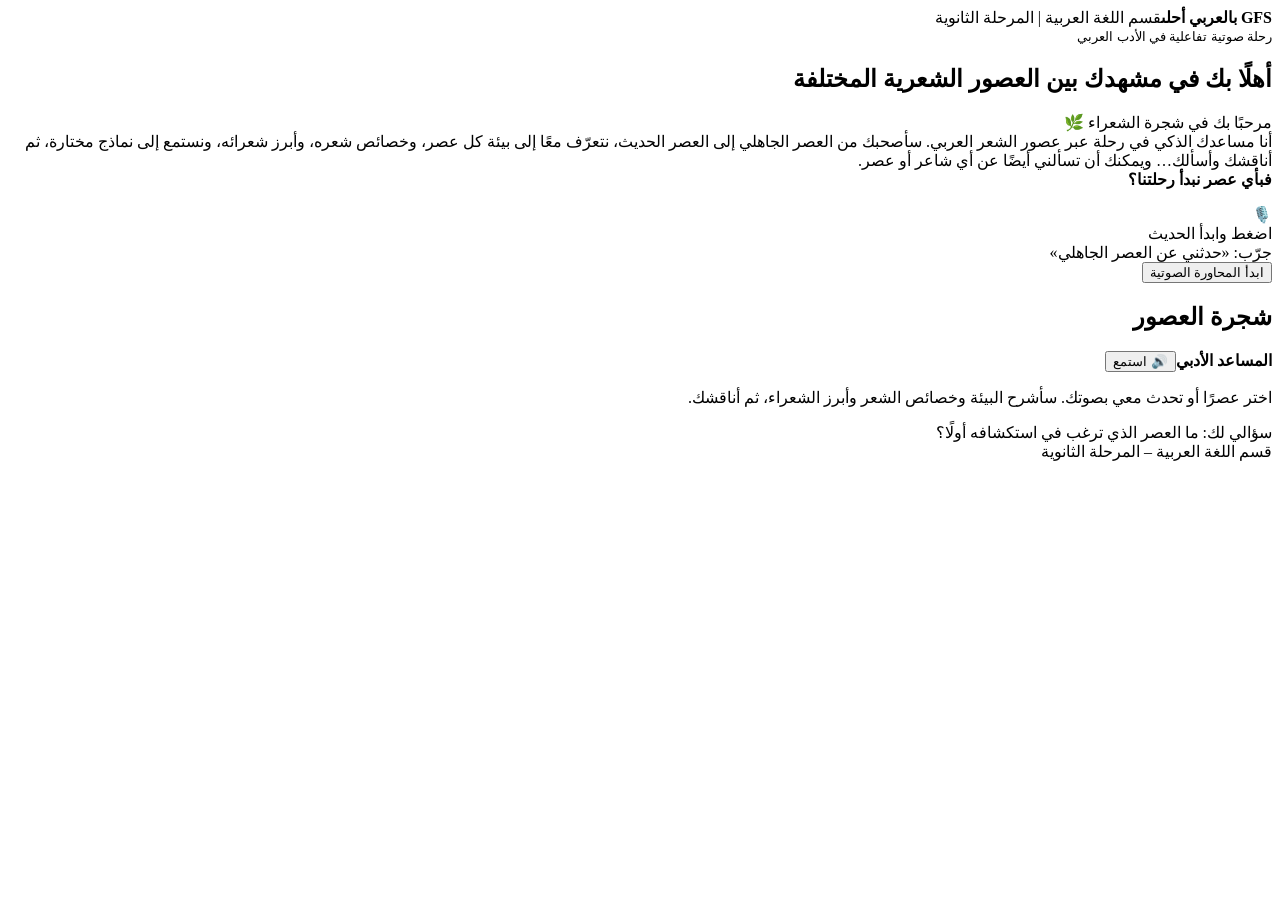
==== poetry-voice/index.html @ 99edb39f "Add Arabic poetry voice journey prototype" ====
<!doctype html><html lang="ar" dir="rtl"><head><meta charset="utf-8"><meta name="viewport" content="width=device-width,initial-scale=1"><title>شجرة الشعراء</title><link rel="stylesheet" href="styles.css"></head><body><main><header><b>GFS بالعربي أحلى</b><span>قسم اللغة العربية | المرحلة الثانوية</span></header><section class="hero"><small>رحلة صوتية تفاعلية في الأدب العربي</small><h1>أهلًا بك في مشهدك بين العصور الشعرية المختلفة</h1><p>مرحبًا بك في شجرة الشعراء 🌿<br>أنا مساعدك الذكي في رحلة عبر عصور الشعر العربي. سأصحبك من العصر الجاهلي إلى العصر الحديث، نتعرّف معًا إلى بيئة كل عصر، وخصائص شعره، وأبرز شعرائه، ونستمع إلى نماذج مختارة، ثم أناقشك وأسألك… ويمكنك أن تسألني أيضًا عن أي شاعر أو عصر.<br><strong>فبأي عصر نبدأ رحلتنا؟</strong></p></section><section class="voice"><div id="orb">🎙️</div><div id="status">اضغط وابدأ الحديث</div><div id="transcript">جرّب: «حدثني عن العصر الجاهلي»</div><button id="mic">ابدأ المحاورة الصوتية</button></section><h2>شجرة العصور</h2><section id="eras" class="eras"></section><section class="answer"><div><b>المساعد الأدبي</b><button id="speak">🔊 استمع</button></div><p id="answer">اختر عصرًا أو تحدث معي بصوتك. سأشرح البيئة وخصائص الشعر وأبرز الشعراء، ثم أناقشك.</p><aside id="prompt">سؤالي لك: ما العصر الذي ترغب في استكشافه أولًا؟</aside></section><footer>قسم اللغة العربية – المرحلة الثانوية</footer></main><script src="app.js"></script></body></html>
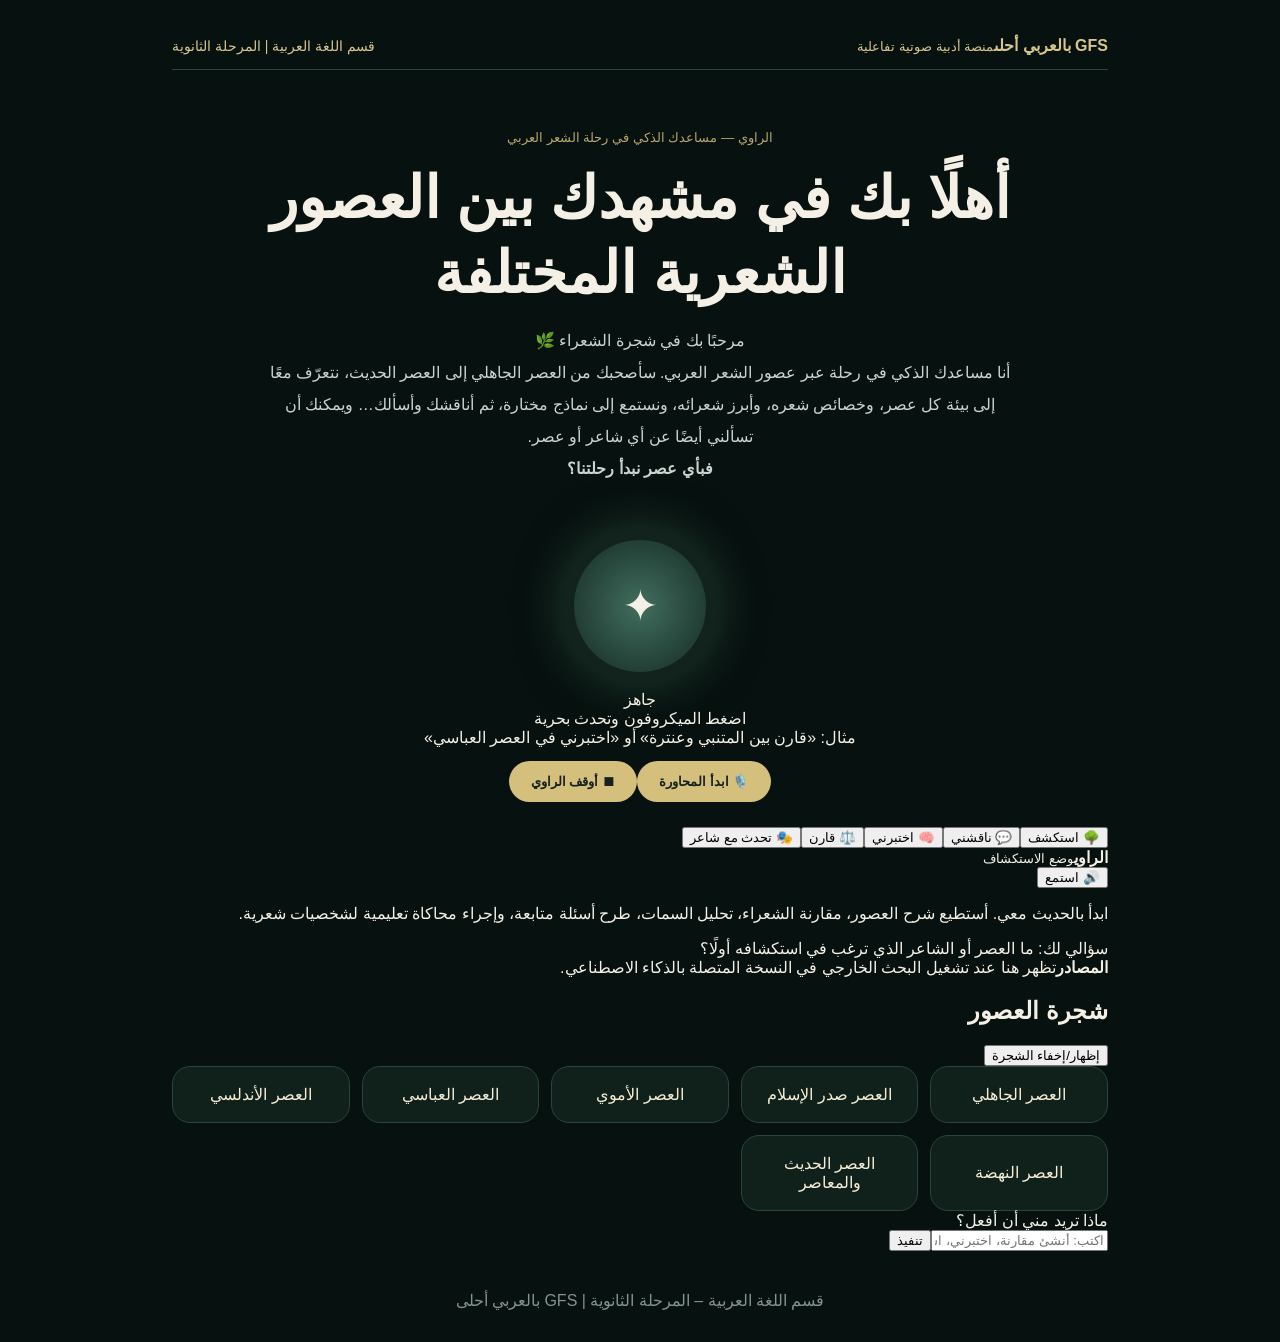
==== commit eeacb39f: "Upgrade poetry voice interface to conversational literary agent" ====
--- a/poetry-voice/index.html
+++ b/poetry-voice/index.html
@@ -1 +1 @@
-<!doctype html><html lang="ar" dir="rtl"><head><meta charset="utf-8"><meta name="viewport" content="width=device-width,initial-scale=1"><title>شجرة الشعراء</title><link rel="stylesheet" href="styles.css"></head><body><main><header><b>GFS بالعربي أحلى</b><span>قسم اللغة العربية | المرحلة الثانوية</span></header><section class="hero"><small>رحلة صوتية تفاعلية في الأدب العربي</small><h1>أهلًا بك في مشهدك بين العصور الشعرية المختلفة</h1><p>مرحبًا بك في شجرة الشعراء 🌿<br>أنا مساعدك الذكي في رحلة عبر عصور الشعر العربي. سأصحبك من العصر الجاهلي إلى العصر الحديث، نتعرّف معًا إلى بيئة كل عصر، وخصائص شعره، وأبرز شعرائه، ونستمع إلى نماذج مختارة، ثم أناقشك وأسألك… ويمكنك أن تسألني أيضًا عن أي شاعر أو عصر.<br><strong>فبأي عصر نبدأ رحلتنا؟</strong></p></section><section class="voice"><div id="orb">🎙️</div><div id="status">اضغط وابدأ الحديث</div><div id="transcript">جرّب: «حدثني عن العصر الجاهلي»</div><button id="mic">ابدأ المحاورة الصوتية</button></section><h2>شجرة العصور</h2><section id="eras" class="eras"></section><section class="answer"><div><b>المساعد الأدبي</b><button id="speak">🔊 استمع</button></div><p id="answer">اختر عصرًا أو تحدث معي بصوتك. سأشرح البيئة وخصائص الشعر وأبرز الشعراء، ثم أناقشك.</p><aside id="prompt">سؤالي لك: ما العصر الذي ترغب في استكشافه أولًا؟</aside></section><footer>قسم اللغة العربية – المرحلة الثانوية</footer></main><script src="app.js"></script></body></html>+<!doctype html><html lang="ar" dir="rtl"><head><meta charset="utf-8"><meta name="viewport" content="width=device-width,initial-scale=1"><title>الراوي | شجرة الشعراء</title><link rel="stylesheet" href="styles.css"></head><body><main><header><div><b>GFS بالعربي أحلى</b><small>منصة أدبية صوتية تفاعلية</small></div><span>قسم اللغة العربية | المرحلة الثانوية</span></header><section class="hero"><small>الراوي — مساعدك الذكي في رحلة الشعر العربي</small><h1>أهلًا بك في مشهدك بين العصور الشعرية المختلفة</h1><p>مرحبًا بك في شجرة الشعراء 🌿<br>أنا مساعدك الذكي في رحلة عبر عصور الشعر العربي. سأصحبك من العصر الجاهلي إلى العصر الحديث، نتعرّف معًا إلى بيئة كل عصر، وخصائص شعره، وأبرز شعرائه، ونستمع إلى نماذج مختارة، ثم أناقشك وأسألك… ويمكنك أن تسألني أيضًا عن أي شاعر أو عصر.<br><strong>فبأي عصر نبدأ رحلتنا؟</strong></p></section><section class="studio"><div class="voice"><div id="rings"><div id="orb">✦</div></div><div id="state" class="state idle">جاهز</div><div id="status">اضغط الميكروفون وتحدث بحرية</div><div id="transcript">مثال: «قارن بين المتنبي وعنترة» أو «اختبرني في العصر العباسي»</div><div class="controls"><button id="mic">🎙️ ابدأ المحاورة</button><button id="interrupt">⏹ أوقف الراوي</button></div></section><section class="modes"><button data-mode="explore">🌳 استكشف</button><button data-mode="debate">💬 ناقشني</button><button data-mode="quiz">🧠 اختبرني</button><button data-mode="compare">⚖️ قارن</button><button data-mode="poet">🎭 تحدث مع شاعر</button></section><section class="agent"><div class="agent-head"><div><b>الراوي</b><small id="agentMode">وضع الاستكشاف</small></div><button id="speak">🔊 استمع</button></div><p id="answer">ابدأ بالحديث معي. أستطيع شرح العصور، مقارنة الشعراء، تحليل السمات، طرح أسئلة متابعة، وإجراء محاكاة تعليمية لشخصيات شعرية.</p><aside id="prompt">سؤالي لك: ما العصر أو الشاعر الذي ترغب في استكشافه أولًا؟</aside><div id="sources" class="sources"><b>المصادر</b><span>تظهر هنا عند تشغيل البحث الخارجي في النسخة المتصلة بالذكاء الاصطناعي.</span></div></section><section class="tree-wrap"><div class="section-title"><h2>شجرة العصور</h2><button id="toggleTree">إظهار/إخفاء الشجرة</button></div><section id="eras" class="eras"></section><div id="poets" class="poets"></div></section><section class="command"><label for="command">ماذا تريد مني أن أفعل؟</label><div><input id="command" placeholder="اكتب: أنشئ مقارنة، اختبرني، اشرح، حلل..."><button id="send">تنفيذ</button></div></section><footer>قسم اللغة العربية – المرحلة الثانوية | GFS بالعربي أحلى</footer></main><script src="app.js"></script></body></html>
--- a/poetry-voice/styles.css
+++ b/poetry-voice/styles.css
@@ -0,0 +1 @@
+*{box-sizing:border-box}body{margin:0;background:#07110f;color:#f4f0e6;font-family:Tahoma,Arial,sans-serif}main{max-width:980px;margin:auto;padding:22px}header{display:flex;justify-content:space-between;gap:14px;align-items:center;border-bottom:1px solid #29453c;padding:14px 0;color:#d7c58d}header span{font-size:14px}.hero{text-align:center;padding:58px 10px 30px}.hero small{color:#b8a66c}.hero h1{font-size:clamp(30px,6vw,58px);line-height:1.3;margin:14px auto;max-width:850px}.hero p{max-width:760px;margin:auto;color:#cbd3cf;line-height:2}.voice{text-align:center;padding:25px}.voice #orb{width:132px;height:132px;margin:0 auto 18px;border-radius:50%;display:grid;place-items:center;font-size:44px;background:radial-gradient(circle,#416e5e,#152a23);box-shadow:0 0 0 12px #12221d,0 0 55px #315949;transition:.25s}.voice.listening #orb{transform:scale(1.06);box-shadow:0 0 0 18px #1d352d,0 0 80px #628b78}.voice button,.answer button{border:0;border-radius:999px;padding:13px 22px;background:#d5bf7c;color:#14211d;font-weight:700;cursor:pointer;margin-top:14px}.status{font-weight:700}.transcript{min-height:30px;color:#aebdb7;margin:8px}.eras{display:grid;grid-template-columns:repeat(auto-fit,minmax(150px,1fr));gap:12px}.era{background:#10201b;border:1px solid #29453c;color:#f5edd6;padding:18px;border-radius:18px;cursor:pointer;text-align:center;font-size:16px}.era:hover,.era.active{border-color:#d5bf7c;background:#172c25}.answer{margin-top:26px;background:#0e1c18;border:1px solid #29453c;border-radius:24px;padding:24px}.answer>div{display:flex;justify-content:space-between;align-items:center}.answer p{line-height:1.9;color:#d8dfdc}.answer aside{padding:15px;border-right:3px solid #d5bf7c;background:#14251f;color:#eadfbf}footer{text-align:center;color:#82948d;padding:40px 0 10px}@media(max-width:520px){header{flex-direction:column}.hero{padding-top:36px}.voice #orb{width:110px;height:110px}}
